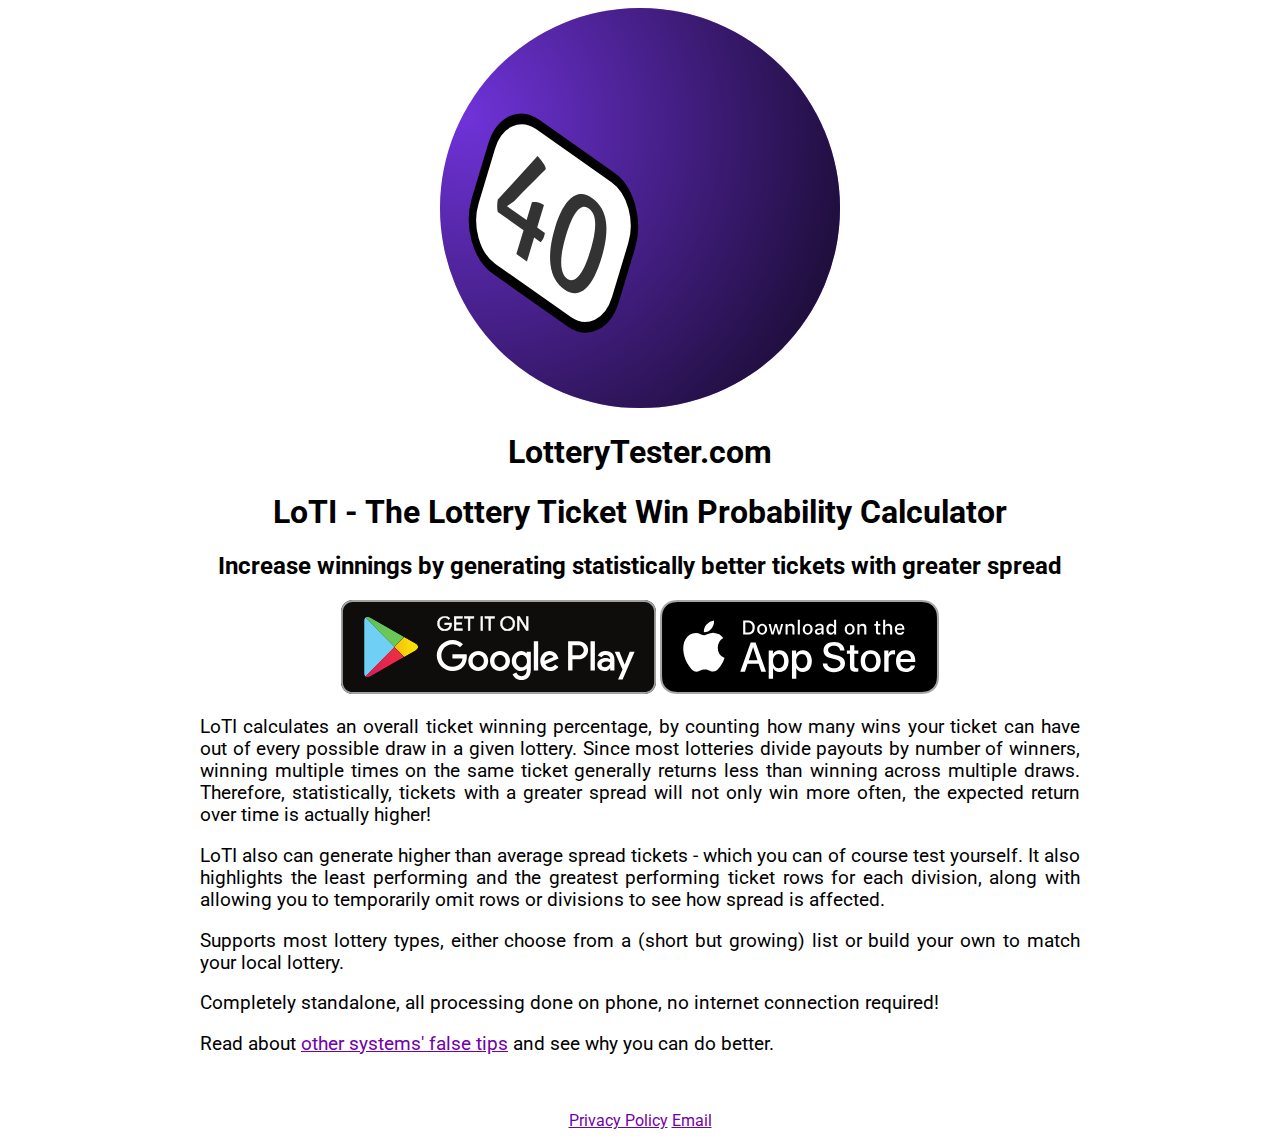
==== index.html @ 6966dcd1 "First Commit" ====
<!DOCTYPE html>
<html>
<head>
<link rel="StyleSheet" href="style.css" type="text/css" />
<link href="images/logo.svg" rel="icon" type="image/svg+xml" />
<title>Lottery Tester : LoTI</title>
<meta name="viewport" content="initial-scale=1" />
</head>
<body>

<img src="images/logo.svg" class="logo"/>
<h1>LotteryTester.com</h1>

<h1>LoTI - The Lottery Ticket Win Probability Calculator</h1>

<div class="content">

<h2>Increase winnings by generating statistically better tickets with greater spread</h2>

<a href="https://play.google.com/store/apps/details?id=nz.co.prototec.loti"><img class="store" src="images/google.svg" /></a>
<a href="https://apps.apple.com/us/app/loti-ticket-probability-calc/id1540933871"><img class="store" src="images/apple.svg" /></a>

<p>LoTI calculates an overall ticket winning percentage, by counting how many wins your ticket can have out of every possible draw in a given lottery. 
Since most lotteries divide payouts by number of winners, winning multiple times on the same ticket generally returns less than winning across multiple draws.
Therefore, statistically, tickets with a greater spread will not only win more often, the expected return over time is actually higher!</p>

<p>LoTI also can generate higher than average spread tickets - which you can of course test yourself. 
It also highlights the least performing and the greatest performing ticket rows for each division,
along with allowing you to temporarily omit rows or divisions to see how spread is affected.</p>

<p>Supports most lottery types, either choose from a (short but growing) list or build your own to match your local lottery.</p>

<p>Completely standalone, all processing done on phone, no internet connection required!</p>

<p>Read about <a href="avoidFalseMakeBetter.html">other systems' false tips</a> and see why you can do better.</p>

</div>

<br/>
<br/>

<a href="privacy.html">Privacy Policy</a> <a href="mailto:feedback@lotterytester.com">Email</a>

</body>
</html>
---- style.css ----
@import url('https://fonts.googleapis.com/css2?family=Roboto:wght@400;700&display=swap');


body { background-color: white; font-family: 'Roboto', sans-serif; text-align: center; font-size: 12pt; }
img.logo { width: 300pt; max-width: 90%; }
img.store { height: 70pt; max-width: 90%; display: inline-block }
p,ul,ol,table { text-align: justify; font-size: 14pt}
ol li +li { margin-top: 0.5em }

div.content, div.article { max-width: 660pt; margin: 0 auto 0 auto }

.tipNote {
    width: 250pt; max-width: 95%; border: 2pt black solid; padding: 0.5em; float: right; margin: 0.5em 0 1em 1em
}
.tipNote p, .tipNote h3, .tipNote h4 { margin: 0.5em 0 0 0; padding: 0; font-size:14pt }
.tipNote h4 { font-weight: normal; font-style: italic;}
.tipNote h3 { margin: 0; }

table.draws { margin: auto }
table.draws { border-collapse: collapse }
table.draws th { border-bottom: 1pt black solid }
table.draws td, table.draws th {  padding: 0.25em 0.5em 0.25em 0.5em }
table.draws td { color: #aaa }
table.draws b { color: #7300a8; font-weight: normal }
table.draws i { font-weight: bold; font-style: normal;}

a { color: #7300a8}
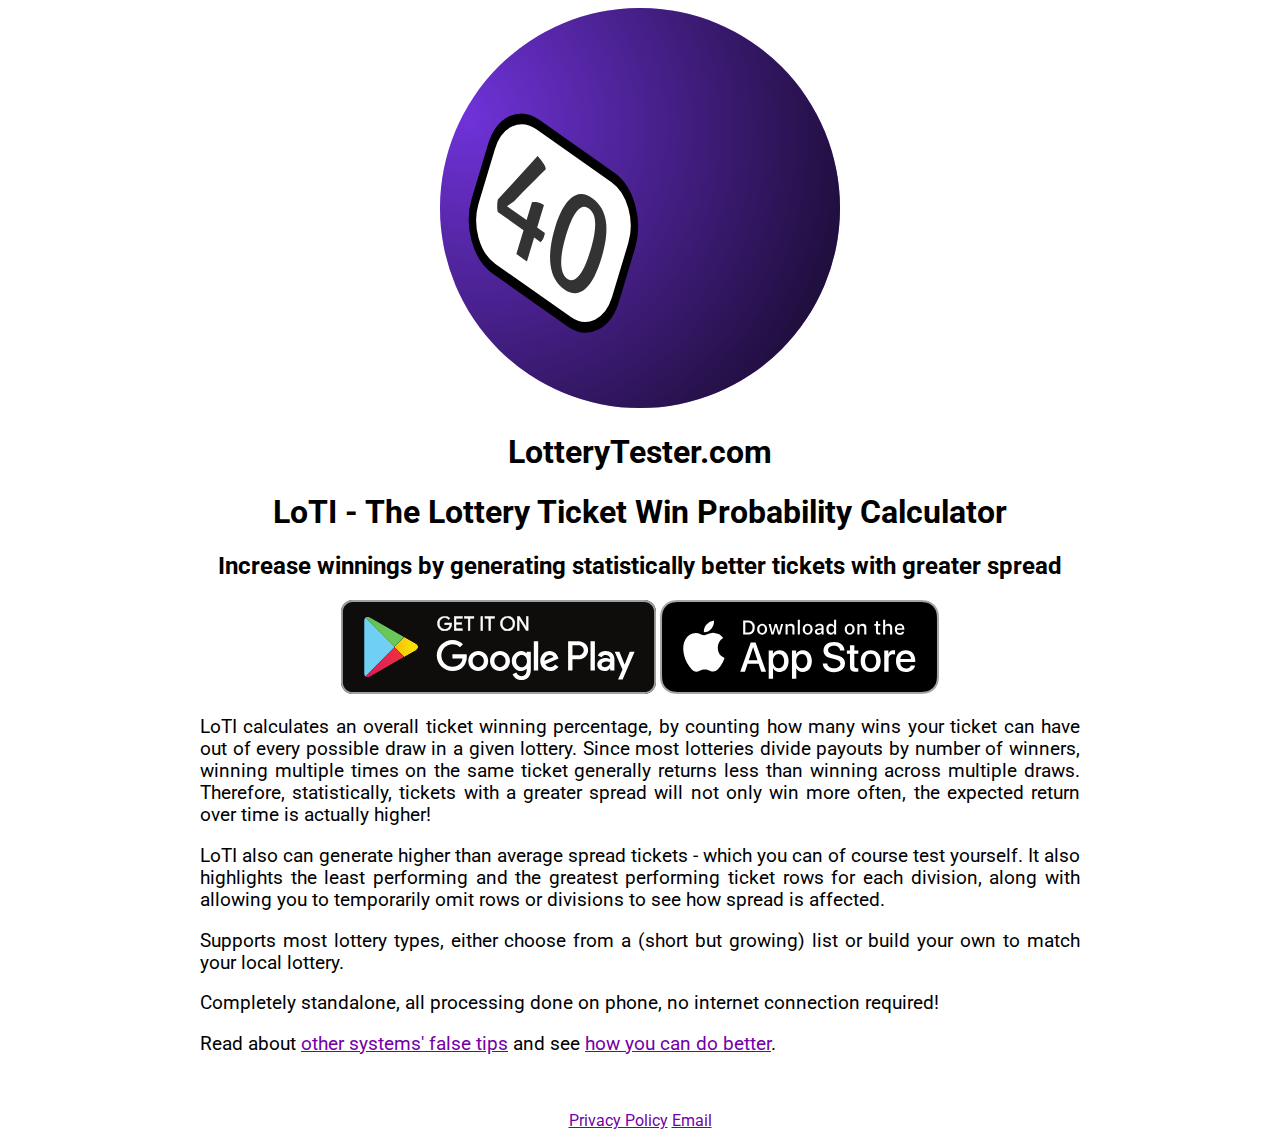
==== commit 8fb19b78: "Add Best and Worst Article, minor tweaks" ====
--- a/index.html
+++ b/index.html
@@ -32,7 +32,7 @@
 
 <p>Completely standalone, all processing done on phone, no internet connection required!</p>
 
-<p>Read about <a href="avoidFalseMakeBetter.html">other systems' false tips</a> and see why you can do better.</p>
+<p>Read about <a href="avoidFalseMakeBetter.html">other systems' false tips</a> and see <a href="bestAndWorst.html">how you can do better</a>.</p>
 
 </div>
 
--- a/style.css
+++ b/style.css
@@ -10,6 +10,7 @@
 div.content, div.article { max-width: 660pt; margin: 0 auto 0 auto }
 
 .tipNote {
+    background-color: #f2eaff;
     width: 250pt; max-width: 95%; border: 2pt black solid; padding: 0.5em; float: right; margin: 0.5em 0 1em 1em
 }
 .tipNote p, .tipNote h3, .tipNote h4 { margin: 0.5em 0 0 0; padding: 0; font-size:14pt }
@@ -24,4 +25,27 @@
 table.draws b { color: #7300a8; font-weight: normal }
 table.draws i { font-weight: bold; font-style: normal;}
 
-a { color: #7300a8}+a { color: #7300a8}
+
+.results {
+    vertical-align: top;
+    display: inline-block;
+    padding: 0.5em 0 0.5em 0;
+    border: 2pt black solid;
+}
+.results td, .results th { padding: 0 0.5em 0 0.5em }
+.results td { text-align: right }
+
+
+.ticket {
+    padding: 0.5em;
+    border: 2pt black solid;
+    display: inline-block; }
+.ticket td {
+    background-color: #f2eaff;
+    padding: 2pt;
+    text-align: center;
+    border-radius: 50%;
+    line-height: 16pt;
+    width: 20pt; height: 20pt;
+}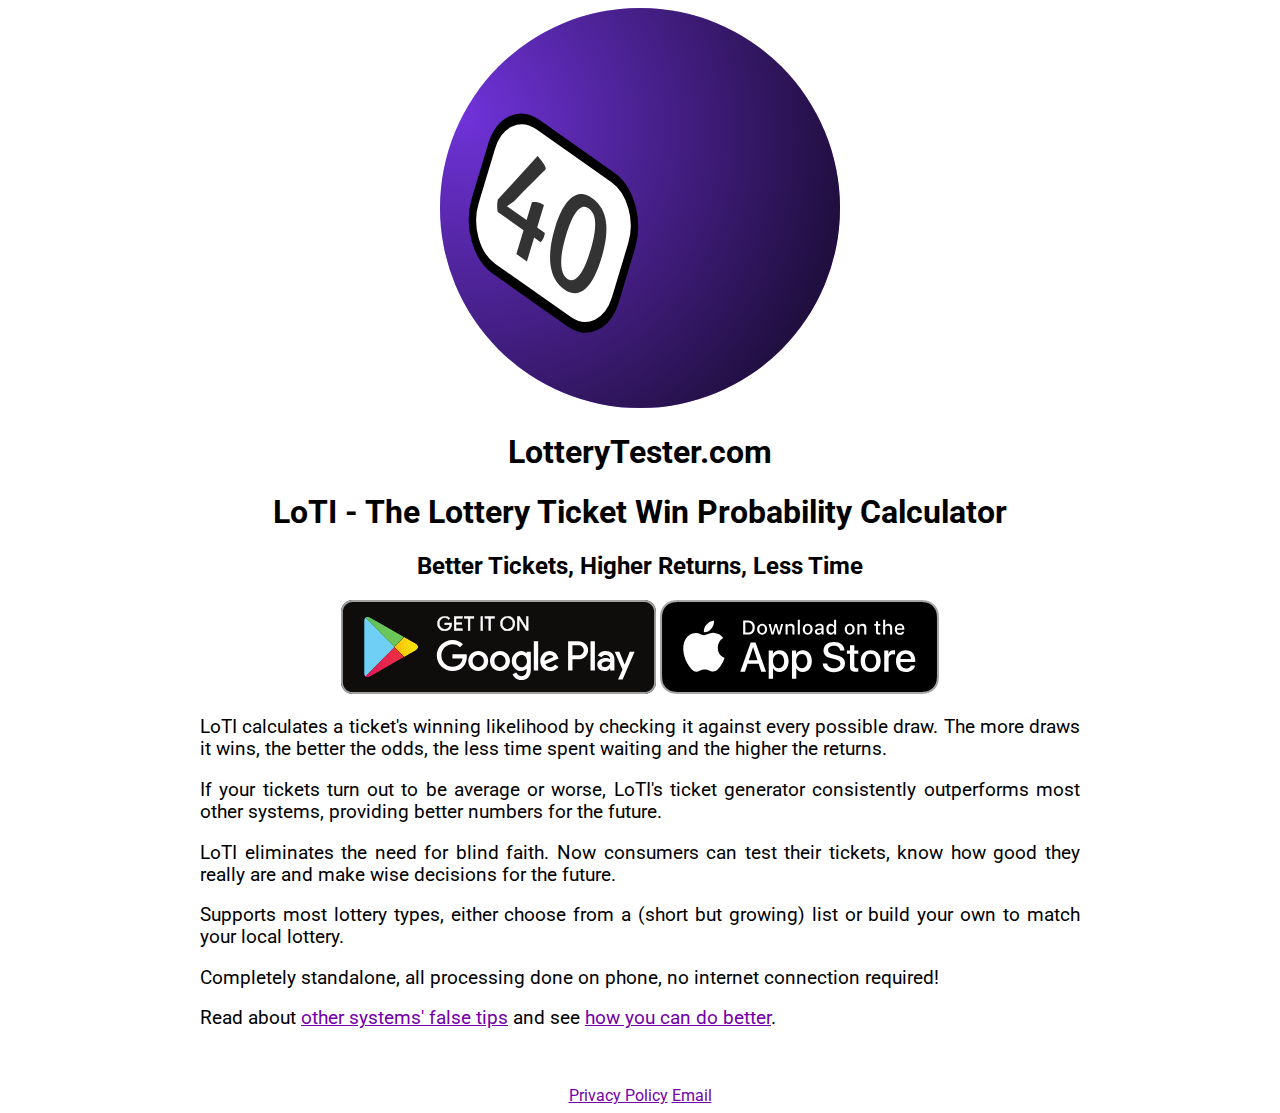
==== commit da93e95f: "Better Can description" ====
--- a/index.html
+++ b/index.html
@@ -15,18 +15,16 @@
 
 <div class="content">
 
-<h2>Increase winnings by generating statistically better tickets with greater spread</h2>
+<h2>Better Tickets, Higher Returns, Less Time</h2>
 
 <a href="https://play.google.com/store/apps/details?id=nz.co.prototec.loti"><img class="store" src="images/google.svg" /></a>
 <a href="https://apps.apple.com/us/app/loti-ticket-probability-calc/id1540933871"><img class="store" src="images/apple.svg" /></a>
 
-<p>LoTI calculates an overall ticket winning percentage, by counting how many wins your ticket can have out of every possible draw in a given lottery. 
-Since most lotteries divide payouts by number of winners, winning multiple times on the same ticket generally returns less than winning across multiple draws.
-Therefore, statistically, tickets with a greater spread will not only win more often, the expected return over time is actually higher!</p>
+<p>LoTI calculates a ticket's winning likelihood by checking it against every possible draw. The more draws it wins, the better the odds, the less time spent waiting and the higher the returns.</p>
 
-<p>LoTI also can generate higher than average spread tickets - which you can of course test yourself. 
-It also highlights the least performing and the greatest performing ticket rows for each division,
-along with allowing you to temporarily omit rows or divisions to see how spread is affected.</p>
+<p>If your tickets turn out to be average or worse, LoTI's ticket generator consistently outperforms most other systems, providing better numbers for the future.</p>
+
+<p>LoTI eliminates the need for blind faith. Now consumers can test their tickets, know how good they really are and make wise decisions for the future.</p>
 
 <p>Supports most lottery types, either choose from a (short but growing) list or build your own to match your local lottery.</p>
 
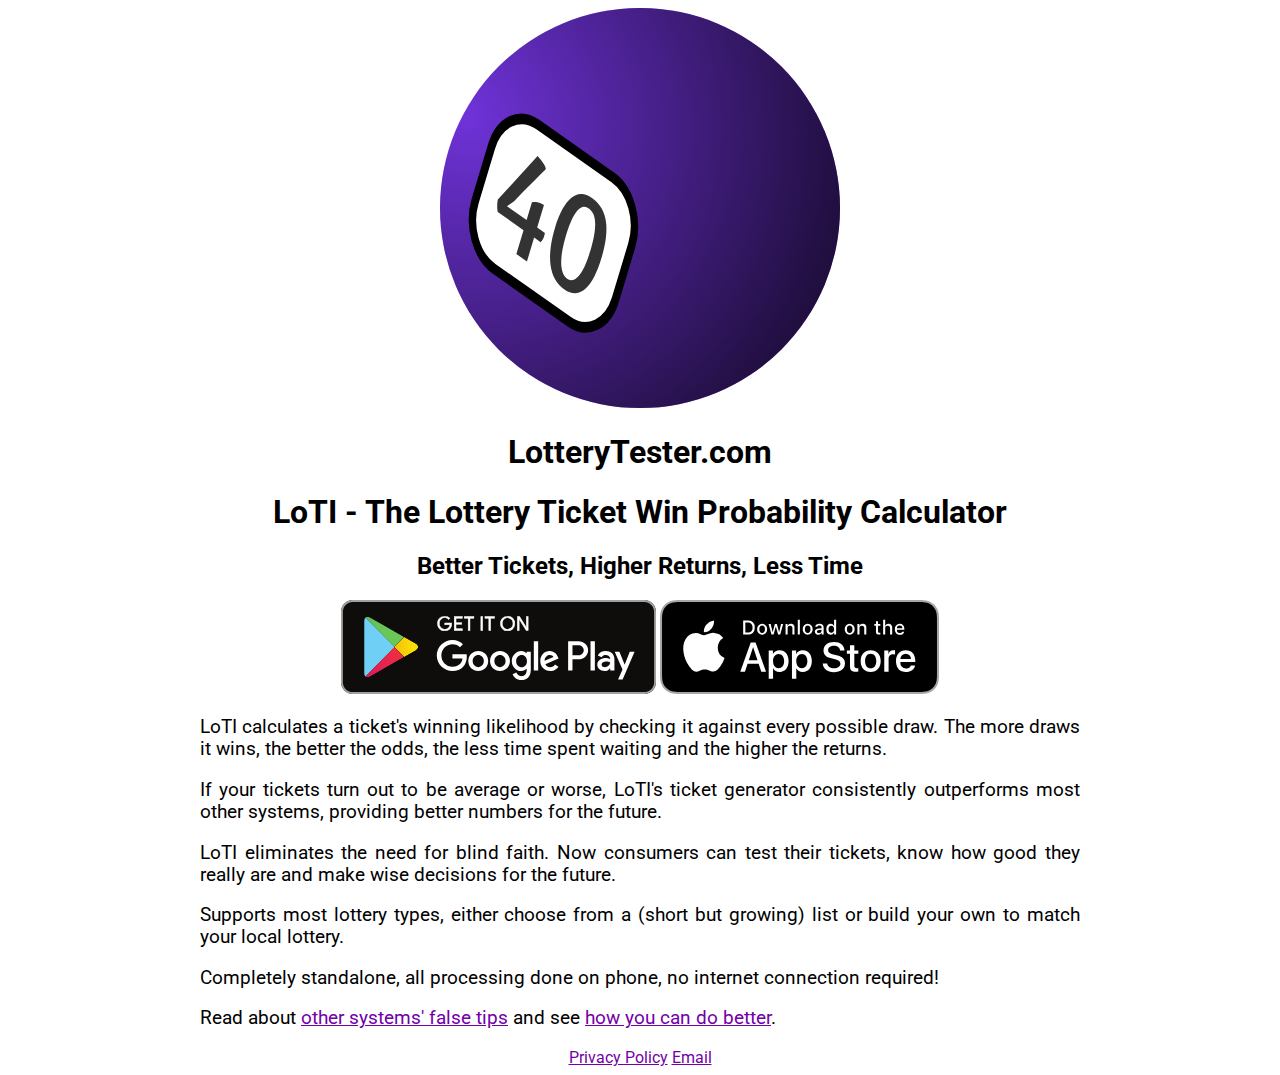
==== commit fd5a5607: "Add Facebook links" ====
--- a/index.html
+++ b/index.html
@@ -7,6 +7,9 @@
 <meta name="viewport" content="initial-scale=1" />
 </head>
 <body>
+    <div id="fb-root"></div>
+    <script async defer crossorigin="anonymous" src="https://connect.facebook.net/en_US/sdk.js#xfbml=1&version=v9.0" nonce="mC7exphT"></script>
+
 
 <img src="images/logo.svg" class="logo"/>
 <h1>LotteryTester.com</h1>
@@ -18,7 +21,7 @@
 <h2>Better Tickets, Higher Returns, Less Time</h2>
 
 <a href="https://play.google.com/store/apps/details?id=nz.co.prototec.loti"><img class="store" src="images/google.svg" /></a>
-<a href="https://apps.apple.com/us/app/loti-ticket-probability-calc/id1540933871"><img class="store" src="images/apple.svg" /></a>
+<a href="https://apps.apple.com/us/app/loti-ticket-probability-calc/id1540933871#?platform=iphone"><img class="store" src="images/apple.svg" /></a>
 
 <p>LoTI calculates a ticket's winning likelihood by checking it against every possible draw. The more draws it wins, the better the odds, the less time spent waiting and the higher the returns.</p>
 
@@ -34,10 +37,12 @@
 
 </div>
 
-<br/>
-<br/>
+<div class="fb-like" data-href="https://developers.facebook.com/docs/plugins/" data-width="" data-layout="standard" data-action="recommend" data-size="large" data-share="true"></div>
+    
+    
+    <div>
 
-<a href="privacy.html">Privacy Policy</a> <a href="mailto:feedback@lotterytester.com">Email</a>
+<a href="privacy.html">Privacy Policy</a> <a href="mailto:feedback@lotterytester.com">Email</a></div>
 
 </body>
 </html>--- a/style.css
+++ b/style.css
@@ -48,4 +48,6 @@
     border-radius: 50%;
     line-height: 16pt;
     width: 20pt; height: 20pt;
-}+}
+
+.fb-like { margin-bottom: 1em }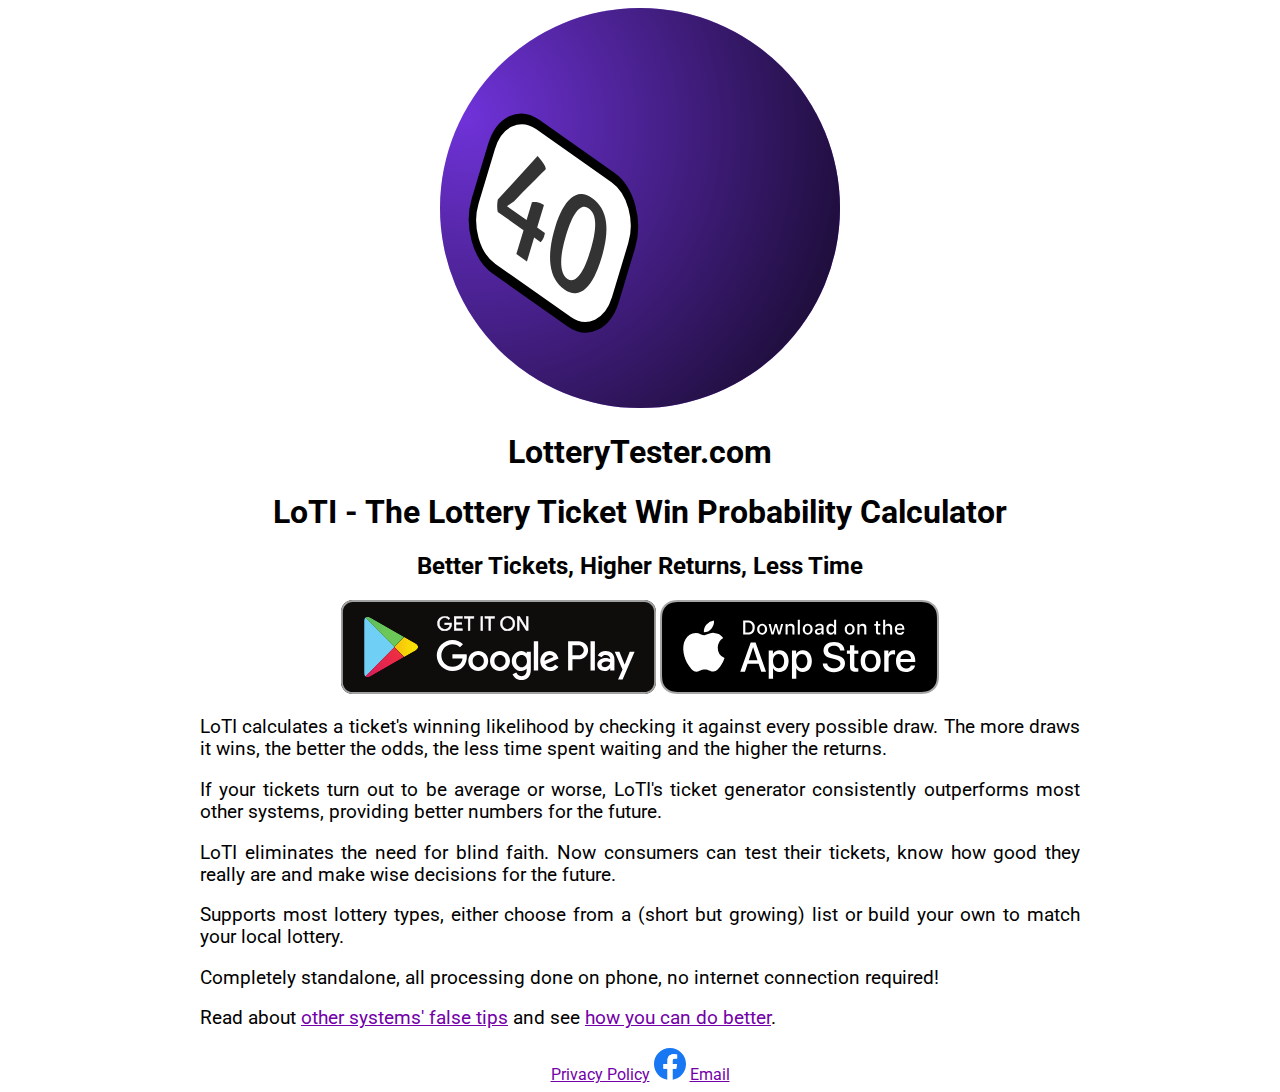
==== commit c71c526c: "FB Link, article tweaks" ====
--- a/index.html
+++ b/index.html
@@ -37,12 +37,12 @@
 
 </div>
 
-<div class="fb-like" data-href="https://developers.facebook.com/docs/plugins/" data-width="" data-layout="standard" data-action="recommend" data-size="large" data-share="true"></div>
+<div class="fb-like" data-href="https://lotterytester.com/" data-width="" data-layout="standard" data-action="recommend" data-size="large" data-share="true"></div>
     
     
     <div>
 
-<a href="privacy.html">Privacy Policy</a> <a href="mailto:feedback@lotterytester.com">Email</a></div>
+<a href="privacy.html">Privacy Policy</a> <a href="https://www.facebook.com/lotterytester/"><img class="fblogo" src="images/f_logo_RGB-Blue_1024.svg"/></a> <a href="mailto:feedback@lotterytester.com">Email</a></div>
 
 </body>
 </html>--- a/style.css
+++ b/style.css
@@ -50,4 +50,5 @@
     width: 20pt; height: 20pt;
 }
 
-.fb-like { margin-bottom: 1em }+.fb-like { margin-bottom: 1em }
+.fblogo {width: 2em; height: 2em;}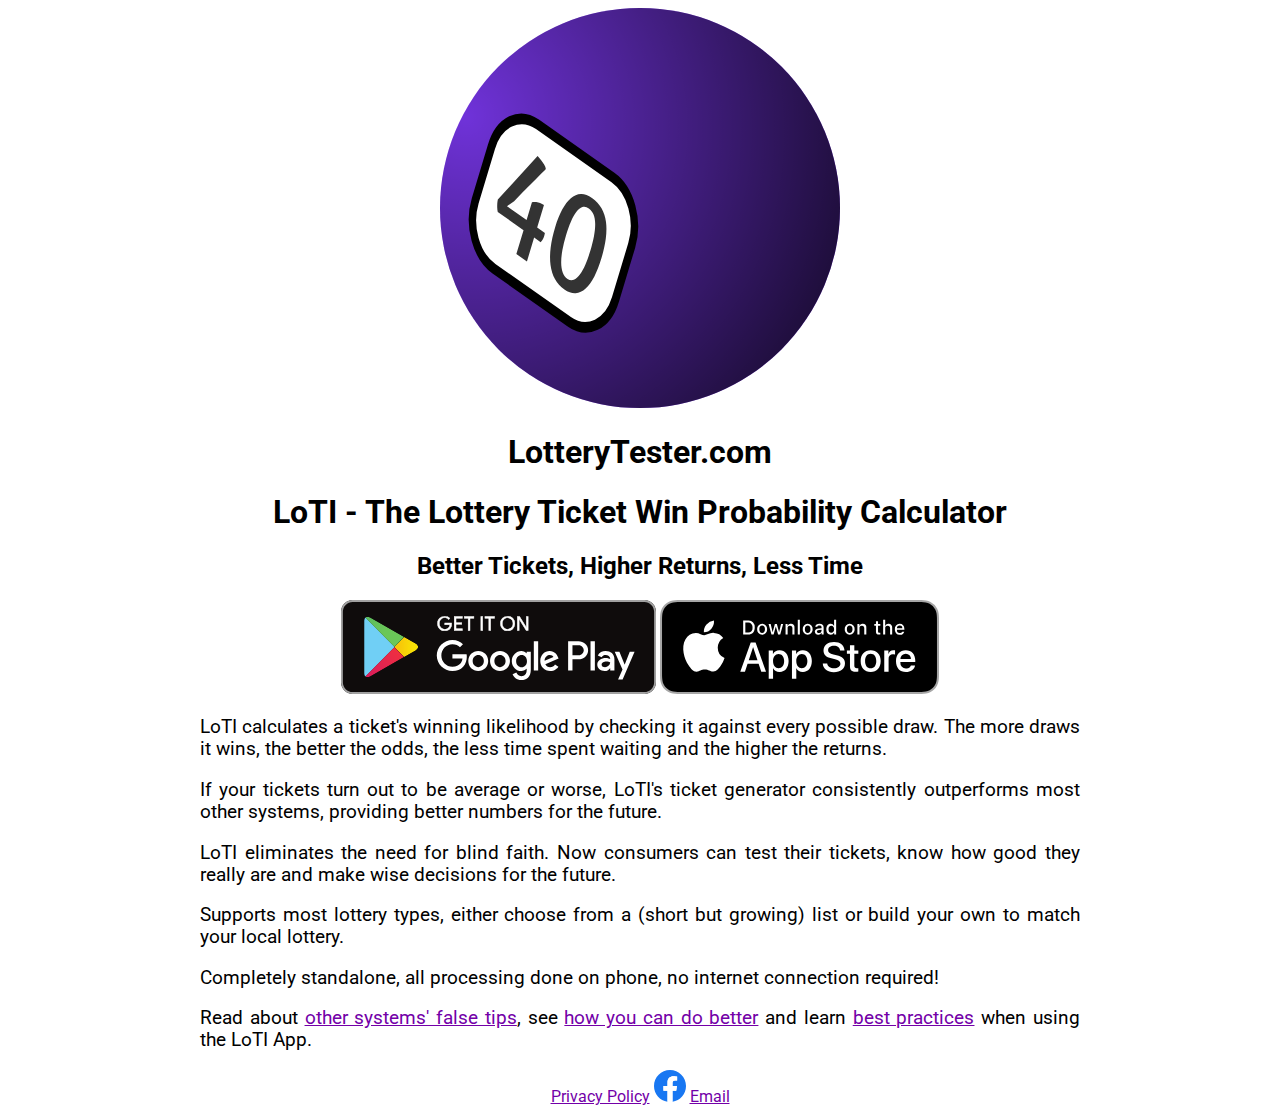
==== commit adf9a4ca: "New links" ====
--- a/index.html
+++ b/index.html
@@ -20,8 +20,8 @@
 
 <h2>Better Tickets, Higher Returns, Less Time</h2>
 
-<a href="https://play.google.com/store/apps/details?id=nz.co.prototec.loti"><img class="store" src="images/google.svg" /></a>
-<a href="https://apps.apple.com/us/app/loti-ticket-probability-calc/id1540933871#?platform=iphone"><img class="store" src="images/apple.svg" /></a>
+<a href="https://play.google.com/store/apps/details?id=nz.co.prototec.loti2"><img class="store" src="images/google.svg" /></a>
+<a href="https://apps.apple.com/us/app/loti-lottery-ticket-win-calc/id1556603260#?platform=iphone"><img class="store" src="images/apple.svg" /></a>
 
 <p>LoTI calculates a ticket's winning likelihood by checking it against every possible draw. The more draws it wins, the better the odds, the less time spent waiting and the higher the returns.</p>
 
@@ -33,7 +33,7 @@
 
 <p>Completely standalone, all processing done on phone, no internet connection required!</p>
 
-<p>Read about <a href="avoidFalseMakeBetter.html">other systems' false tips</a> and see <a href="bestAndWorst.html">how you can do better</a>.</p>
+<p>Read about <a href="avoidFalseMakeBetter.html">other systems' false tips</a>, see <a href="bestAndWorst.html">how you can do better</a> and learn <a href="bestPractices.html">best practices</a> when using the LoTI App.</p>
 
 </div>
 
--- a/style.css
+++ b/style.css
@@ -8,6 +8,8 @@
 ol li +li { margin-top: 0.5em }
 
 div.content, div.article { max-width: 660pt; margin: 0 auto 0 auto }
+
+div.tickets { vertical-align: top;}
 
 .tipNote {
     background-color: #f2eaff;
@@ -36,8 +38,10 @@
 .results td, .results th { padding: 0 0.5em 0 0.5em }
 .results td { text-align: right }
 
+table { margin-top: 0.5em; }
 
 .ticket {
+    vertical-align: top;
     padding: 0.5em;
     border: 2pt black solid;
     display: inline-block; }
@@ -47,8 +51,9 @@
     text-align: center;
     border-radius: 50%;
     line-height: 16pt;
+    display: inline-block;
     width: 20pt; height: 20pt;
 }
 
-.fb-like { margin-bottom: 1em }
+.fb-like { margin-bottom: 1em; clear: both;}
 .fblogo {width: 2em; height: 2em;}